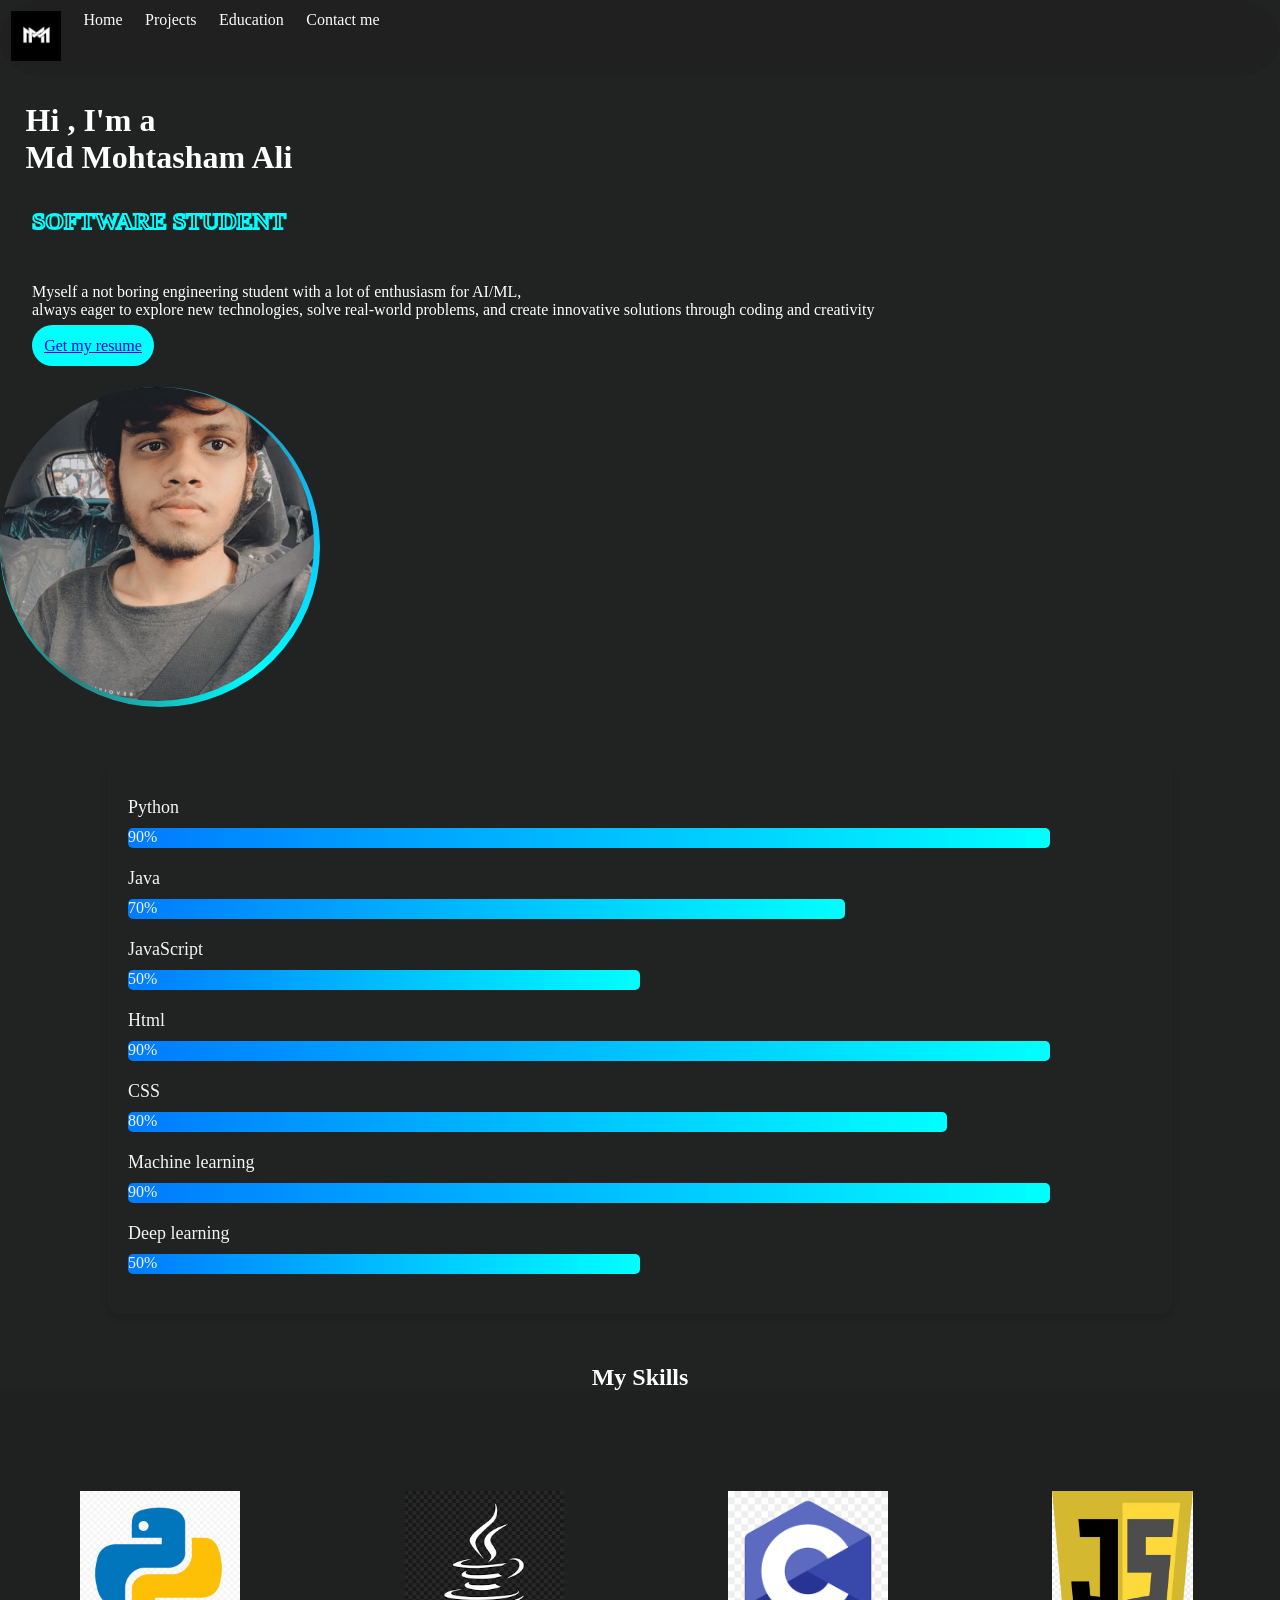
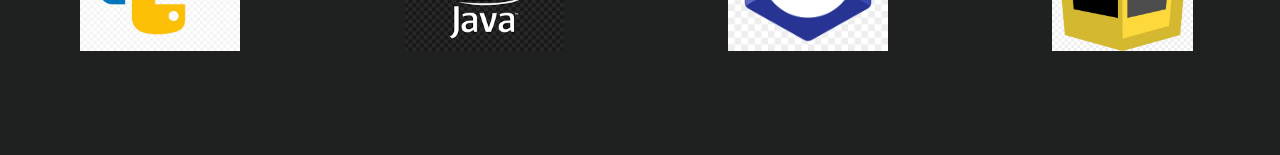
==== index.html @ 14a67b75 "Add files via upload" ====
<!DOCTYPE html>
<html lang="en">

<head>
    <meta charset="UTF-8">
    <meta name="viewport" content="width=device-width, initial-scale=1.0">
    <link rel="icon" href="logo .png" type="image/x-icon" />
    <title>Mohtasham portfolio</title>
</head>
<script src="script.js"></script>
<style>
    .topn {
        display: grid;
        justify-content: center;
    }

    .image-container {
        position: relative;
        height: 20pc;
        width: 20pc;
        border-radius: 50%;
        justify-self: center;
    }

    .image-container img {
        /* justify-self: ; */
        display: grid;
        width: 98%;
        height: 98%;
        border-radius: 50%;
        position: absolute;
        z-index: 1;
    }

    .rotating-border {
        position: absolute;
        top: 0;
        left: 0;
        height: 100%;
        width: 100%;
        border-radius: 100%;
        border-width: 100pc;
        background: conic-gradient(rgb(55, 125, 125), rgb(15, 187, 245), cyan, rgb(45, 121, 121), aqua, aqua);
        z-index: 0;
        animation: rotate 3s linear infinite;
    }

    @keyframes rotate {
        0% {
            transform: rotate(0deg);
        }

        100% {
            transform: rotate(360deg);
        }
    }

    .p a {
        border-radius: 2pc;
        padding: 1%;
        background: aqua;

    }
</style>

<body>
    <link rel="stylesheet" href="style.css">
    <nav>
        <header>
            <div>
                <a href="index.html"><img src="logo .png"></a>
                <a href="index.html">
                    <p>Home</p>
                </a>
                <a href="projects.html">
                    <p>Projects </p>
                </a>
                <a href="education.html">
                    <p>Education</p>
                </a>
                <a href="contact.html">
                    <p>Contact me </p>
                </a>
            </div>
        </header>
    </nav>
    <!-- B part -->

    <div style="display: flex;">
        <h1 style="height: max-content;font-weight: 900;text-shadow: 90pc;padding-left:2% ;padding-top: 2%;;"> Hi , I'm
            a <br> Md Mohtasham Ali</h1>
    </div>

    <h2 style="margin: 2pc;" name="Software  student">Software Student</h2>

    <p class="p" style="padding: 1pc;margin: 1pc;">Myself a not boring engineering student with a lot of enthusiasm for
        AI/ML,<br> always eager to explore new technologies, solve real-world problems, and create innovative solutions
        through coding and creativity <br> <br><a href="Mohtasham @ resume .pdf">Get my resume</a></p>
    <div class="image-container">
        <div class="rotating-border"></div>
        <img src="BOSS .jpg" alt="Image">
    </div>
    <div class="skills-container">
        <div class="skill">
            <span>Python</span>
            <div class="progress-bar" data-skill="90%">90%</div>
        </div>
        <div class="skill">
            <span>Java</span>
            <div class="progress-bar" data-skill="70%">70%</div>
        </div>
        <div class="skill">
            <span>JavaScript</span>
            <div class="progress-bar" data-skill="50%">50%</div>
        </div>
        <div class="skill">
            <span>Html</span>
            <div class="progress-bar" data-skill="90%">90%</div>
        </div>
        <div class="skill">
            <span>CSS</span>
            <div class="progress-bar" data-skill="80%">80%</div>
        </div>
        <div class="skill">
            <span>Machine learning</span>
            <div class="progress-bar" data-skill="90%">90%</div>
        </div>
        <div class="skill">
            <span>Deep learning</span>
            <div class="progress-bar" data-skill="50%">50%</div>
        </div>
    </div>

    <section>
        <div class="topn">
            <h1>My Skills</h1>
        </div>
        <div class="logos">
            <div class="logos-slides">
                <img src="pythonlogo.jpg">
                <img src="javalogo.png">
                <img src="clogo.png">
                <img src="javascriptlogo.webp">
                <img src="NumPy.webp">
                <img src="htmllogo.png">
                <img src="CSS3_logo.svg.png">
            </div>
            <div class="logos-slides">
                <img src="pythonlogo.jpg">
                <img src="javalogo.png">
                <img src="clogo.png">
                <img src="javascriptlogo.webp">
                <img src="NumPy.webp">
                <img src="htmllogo.png">
                <img src="CSS3_logo.svg.png">
            </div>
        </div>
    </section>
</body>

</html>
---- style.css ----
* {
   padding: -10%;
   margin: 0%;
   border: 0%;
 }

 body {
   background-color: rgb(33, 34, 34);
   color: white;
   /* background-image: url("bg.jpg"); */
   background-attachment: fixed;
   background-size: cover;
 }

 header {
   display: grid;
 }

 nav header img {
   height: auto;
   width: 50px;
 }

 nav header div a {
   text-decoration: none;
   border-radius: 1pc;
   padding: 0.7pc;
   color: rgb(252, 252, 252);
   /* text-shadow: rgb(71, 150, 179); */
 }

 nav header div :hover {
   background: rgb(25, 187, 187);
   transform: translateY(3px);

 }

 nav header div {
   color: white;
   border-radius: 10pc;
   background-color: #1001;
   display: grid;
   display: inline-flex;
   /* align-items: bottom; */
 }

 /*  */
 /*  */
 /* logos running part */
 /*  */
 /*  */
 .logos {
   overflow: hidden;
   padding: 20px 0px;
   box-shadow: #000;
   background: rgba(0, 0, 0, 0.067);
   white-space: nowrap;
   position: relative;
 }

 .logos-slides {
   animation: 6s slidesp infinite linear;
   display: inline-block;
 }

 .logos-slides::before {
   background-color: #3f3d3d;
   color: aqua;
 }

 .logos-slides img {
   padding: 5pc;
   height: 10pc;
 }

 @keyframes slidesp {
   from {
     transform: translateX(0);
   }

   to {
     transform: translateX(-100%);
   }
 }

 /*  */
 /*  */
 /*  */
 /*  */
 /*  */
 @keyframes cslides {
   from {
     transform: translateX(0);
   }

   to {
     transform: translateX(+100);
   }
 }

 /*  */
 /*  */
 /* Educationsection start */
 /*  */
 /*  */
 ::selection {
   /* color: #000000; */
   background: #265094;
 }

 .wrapper1 {
   color: #000;
   max-width: 1080px;
   margin: 90px auto;
   padding: 0 20px;
   position: relative;
 }

 .wrapper1 .center-line {
   position: fixed;
   height: 100%;
   width: 4px;
   background: #265094;
   /* background-color: rgb(51, 152, 229); */
   left: 50%;
   top: 20px;
   transform: translateX(-50%);
 }

 .wrapper1 .row {
   display: flex;

 }

 .wrapper1 .row-1 {
   justify-content: flex-start;
 }

 .wrapper1 .row-2 {
   justify-content: flex-end;
 }

 .wrapper1 .row section {
   background: rgb(210, 218, 224);
   border-radius: 5px;
   width: calc(50% - 40px);
   padding: 12px;
   position: relative;
 }

 .wrapper1 .row section::before {
   position: absolute;
   content: "";
   height: 15px;
   width: 15px;
   background: #fff;
   top: 28px;
   z-index: -1;
   transform: rotate(45deg);
 }

 .row-1 section::before {
   right: -7px;
 }

 .row-2 section::before {
   left: -7px;
 }

 .row section .icon,
 .center-line .scroll-icon {
   position: absolute;
   background: aqua;
   height: 40px;
   width: 40px;
   text-align: center;
   line-height: 40px;
   border-radius: 50%;
   font-size: 17px;
   box-shadow: 0 0 0 4px #fafafa, inset 0 2px 0 rgba(0, 0, 0, 0.08), 0 3px 0 4px rgba(0, 0, 0, 0.05);
 }

 .center-line .scroll-icon {
   bottom: 0px;
   left: 50%;
   font-size: 25px;
   transform: translateX(-50%);
 }

 .row-1 section .icon {
   top: 15px;
   right: -60px;
 }

 .row-2 section .icon {
   top: 15px;
   left: -60px;
 }

 .row section .details,
 .row section .bottom {
   display: flex;
   align-items: center;
   justify-content: space-between;
 }

 .row section .details .title {
   font-size: 22px;
   font-weight: 600;
 }

 .row section p {
   margin: 10px 0 17px 0;
 }

 .row section .bottom a {
   text-decoration: none;
   background: #000000;
   color: #fff;
   padding: 7px 15px;
   border-radius: 5px;
   /* font-size: 17px; */
   font-weight: 400;
   transition: all 0.3s ease;
 }

 .row section .bottom a:hover {
   transform: scale(0.97);
 }

 @keyframes eslides {
   from {
     transform: translateY(100%);
   }

   to {
     transform: translateY(0);
   }
 }

 .row {
   animation: 3s eslides ease;
 }

 /*  */
 /*  */
 /*  */
 /*  */
 h2 {
   /* padding-left: 10pc; */
   width: auto;
   position: relative;
   color: black;
   /* font-size: 80px; */
   text-transform: uppercase;
   -webkit-text-stroke: 2px aqua;
 }

 h2::before {
   content: attr(name);
   position: absolute;
   top: 0%;
   left: 0;
   width: 2px;
   height: 100%;
   color: rgb(62, 247, 247);
   /* font-size: 80px; */
   -webkit-text-stroke: 0px aqua;
   /* border-right: 2px solid aqua; */
   overflow: hidden;
   animation: writie 2.5s infinite;
 }

 @keyframes writie {

   0%,
   100% {
     width: 0%;
   }

   90% {
     width: 100%;
   }
 }

 /*  */
 /*  */
 /*  */
 /*  */
 /*  */
 /* progress bar area  */

 .skills-container {
   width: 80%;
   margin: 50px auto;
   padding: 20px;
   color: #f5f5f5;
   background: transparent;
   border-radius: 10px;
   box-shadow: 0 4px 6px rgba(0, 0, 0, 0.1);
 }

 .skill {
   margin: 20px 0;
 }

 .skill span {
   font-size: 18px;
   display: block;
   margin-bottom: 10px;
 }

 .progress-bar {
   width: 0;
   height: 20px;
   background: linear-gradient(90deg, rgb(0, 123, 255), aqua);
   border-radius: 5px;
   transition: width 1s ease-in-out;
   opacity: 0;
 }















 /*  */
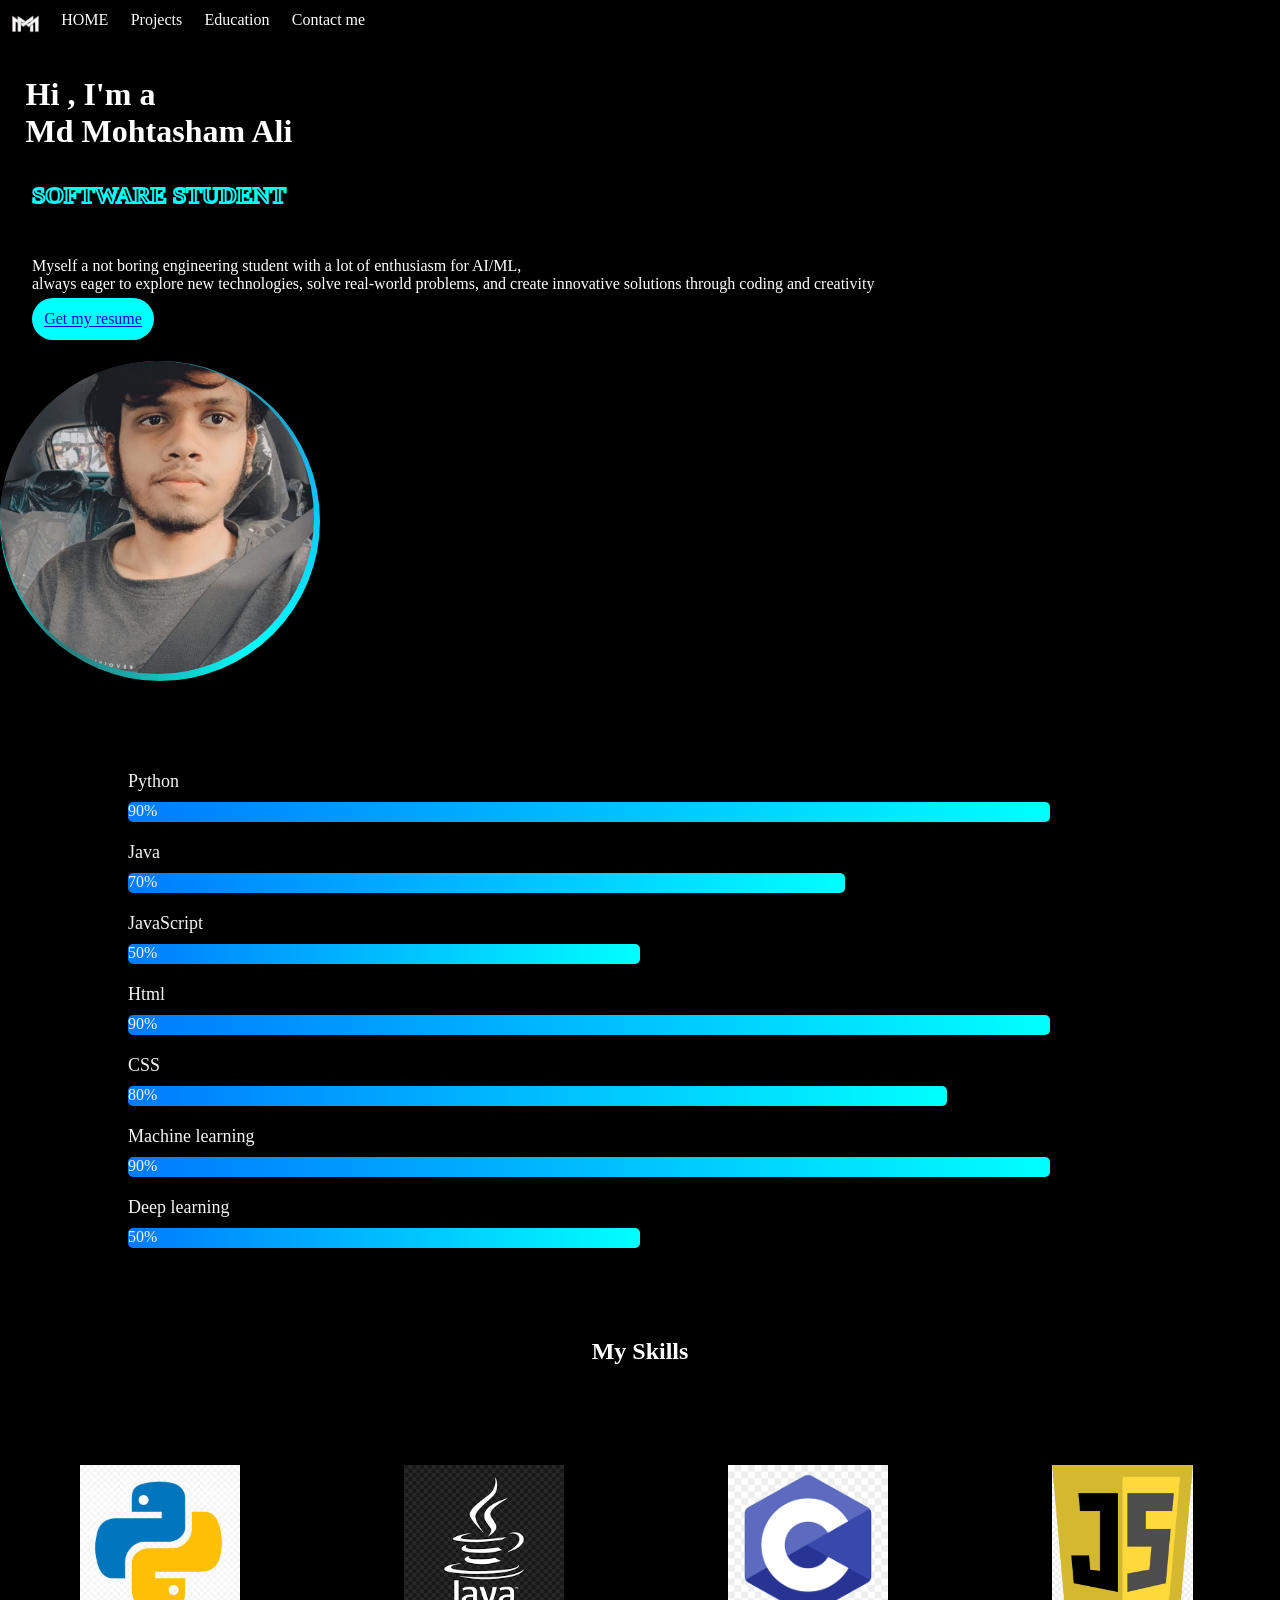
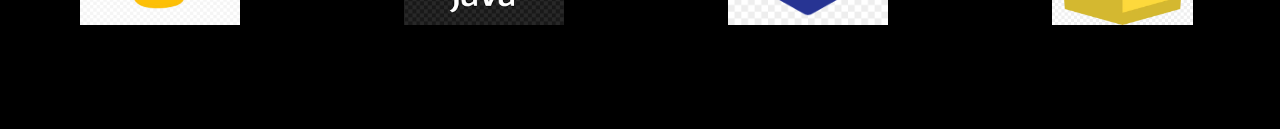
==== commit 5f8f9742: "index.html" ====
--- a/index.html
+++ b/index.html
@@ -68,18 +68,18 @@
     <nav>
         <header>
             <div>
-                <a href="index.html"><img src="logo .png"></a>
+                <img src="logo .png">
                 <a href="index.html">
-                    <p>Home</p>
+                    <p>HOME</p>
                 </a>
                 <a href="projects.html">
-                    <p>Projects </p>
+                    <p>Projects</p>
                 </a>
                 <a href="education.html">
                     <p>Education</p>
                 </a>
                 <a href="contact.html">
-                    <p>Contact me </p>
+                    <p>Contact me</p>
                 </a>
             </div>
         </header>
@@ -157,5 +157,4 @@
         </div>
     </section>
 </body>
-
-</html>+</html>
--- a/style.css
+++ b/style.css
@@ -5,7 +5,7 @@
  }
 
  body {
-   background-color: rgb(33, 34, 34);
+   background-color: black;   
    color: white;
    /* background-image: url("bg.jpg"); */
    background-attachment: fixed;
@@ -100,7 +100,7 @@
 
  /*  */
  /*  */
- /* Educationsection start */
+ /* Education section start */
  /*  */
  /*  */
  ::selection {
@@ -333,4 +333,4 @@
 
 
 
- /*  */+ /*  */
